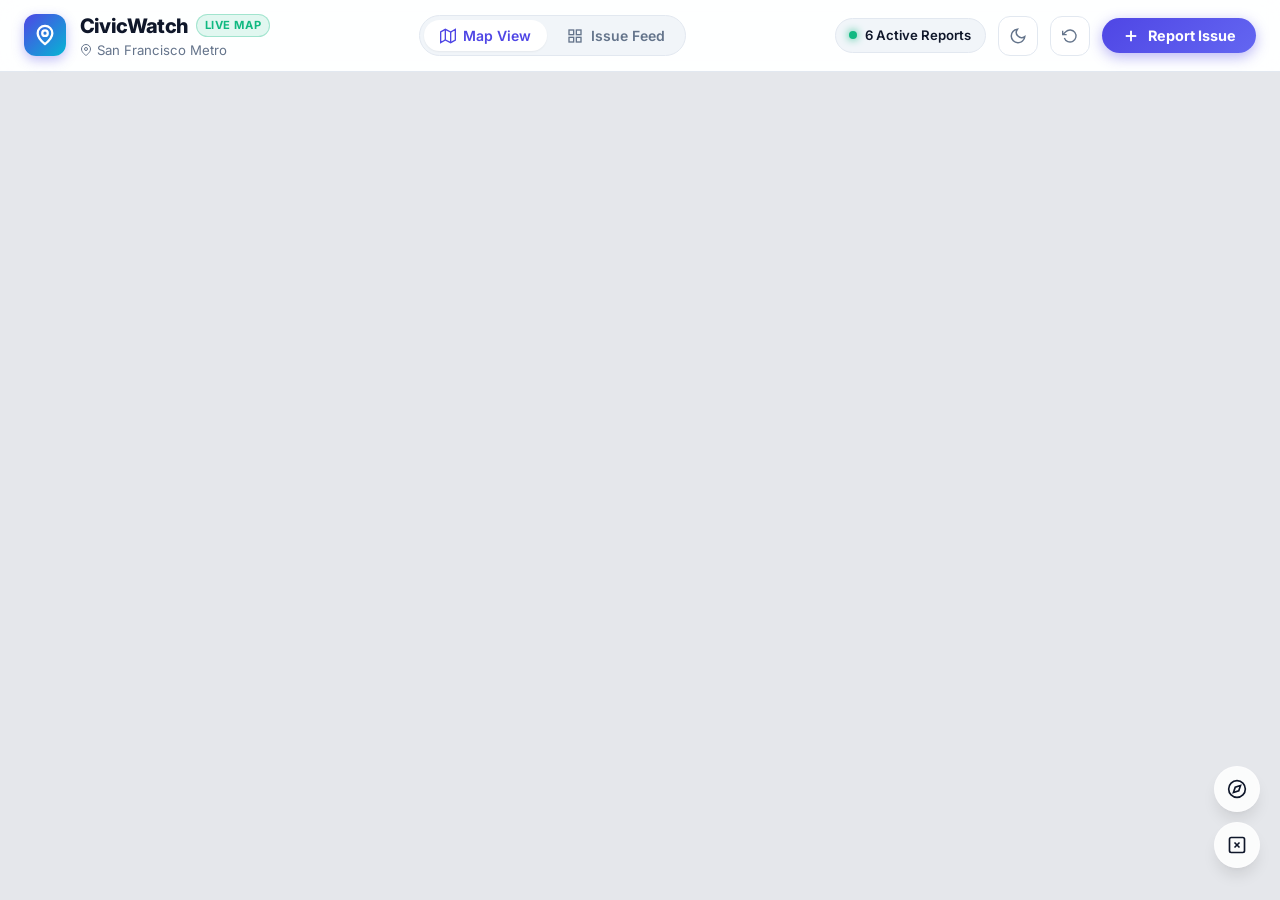
==== CivicWatch/index.html @ a87b09cf "Add files via upload" ====
<!DOCTYPE html>
<html lang="en" data-theme="light">
<head>
  <meta charset="UTF-8">
  <meta name="viewport" content="width=device-width, initial-scale=1.0">
  <title>CivicWatch - Pothole & Civic Issue Reporter with Map</title>
  <meta name="description" content="Community civic issue reporting platform with interactive shared map, GPS pinning, and photo verification.">
  
  <!-- Inter Font -->
  <link rel="preconnect" href="https://fonts.googleapis.com">
  <link rel="preconnect" href="https://fonts.gstatic.com" crossorigin>
  <link href="https://fonts.googleapis.com/css2?family=Inter:wght@400;500;600;700;800&display=swap" rel="stylesheet">

  <!-- Leaflet Map CSS -->
  <link rel="stylesheet" href="https://unpkg.com/leaflet@1.9.4/dist/leaflet.css" integrity="sha256-p4NxAoJBhIIN+hmNHrzRCf9tD/miZyoHS5obTRR9BMY=" crossorigin=""/>

  <!-- App Stylesheet -->
  <link rel="stylesheet" href="styles.css">
</head>
<body>

  <div class="app-container">
    <!-- ====================================================================
         1. TOP HEADER & NAVIGATION
         ==================================================================== -->
    <header class="app-header">
      <div class="brand-section">
        <div class="brand-logo-icon">
          <svg width="22" height="22" viewBox="0 0 24 24" fill="none" stroke="currentColor" stroke-width="2.5" stroke-linecap="round" stroke-linejoin="round">
            <path d="M12 2a8 8 0 0 0-8 8c0 5.25 8 12 8 12s8-6.75 8-12a8 8 0 0 0-8-8z"></path>
            <circle cx="12" cy="10" r="3"></circle>
          </svg>
        </div>
        <div>
          <div class="brand-title">
            CivicWatch
            <span class="pulse-badge">Live Map</span>
          </div>
          <div class="city-indicator">
            <svg width="12" height="12" viewBox="0 0 24 24" fill="none" stroke="currentColor" stroke-width="2"><path d="M21 10c0 7-9 13-9 13s-9-6-9-13a9 9 0 0 1 18 0z"></path><circle cx="12" cy="10" r="3"></circle></svg>
            <span id="header-city-name">San Francisco Metro</span>
          </div>
        </div>
      </div>

      <!-- Center View Switcher Navigation Tabs -->
      <nav class="view-tabs" role="tablist">
        <button class="tab-btn active" data-view="map" id="tab-nav-map" title="Interactive Map View">
          <svg width="16" height="16" viewBox="0 0 24 24" fill="none" stroke="currentColor" stroke-width="2"><polygon points="1 6 1 22 8 18 16 22 23 18 23 2 16 6 8 2 1 6"></polygon><line x1="8" y1="2" x2="8" y2="18"></line><line x1="16" y1="6" x2="16" y2="22"></line></svg>
          <span>Map View</span>
        </button>
        <button class="tab-btn" data-view="feed" id="tab-nav-feed" title="Citizen Feed">
          <svg width="16" height="16" viewBox="0 0 24 24" fill="none" stroke="currentColor" stroke-width="2"><rect x="3" y="3" width="7" height="7"></rect><rect x="14" y="3" width="7" height="7"></rect><rect x="14" y="14" width="7" height="7"></rect><rect x="3" y="14" width="7" height="7"></rect></svg>
          <span>Issue Feed</span>
        </button>
      </nav>

      <!-- Right Header Actions -->
      <div class="header-actions">
        <div class="stats-pill" title="Live active community reports">
          <span class="live-dot"></span>
          <span id="header-active-count">8 Active Reports</span>
        </div>

        <button class="btn-icon" id="btn-theme-toggle" title="Toggle Dark / Light mode">
          <svg id="theme-moon-icon" width="18" height="18" viewBox="0 0 24 24" fill="none" stroke="currentColor" stroke-width="2"><path d="M21 12.79A9 9 0 1 1 11.21 3 7 7 0 0 0 21 12.79z"></path></svg>
        </button>

        <button class="btn-icon" id="btn-reset-demo" title="Reset to Sample Demo Data">
          <svg width="16" height="16" viewBox="0 0 24 24" fill="none" stroke="currentColor" stroke-width="2"><polyline points="1 4 1 10 7 10"></polyline><path d="M3.51 15a9 9 0 1 0 2.13-9.36L1 10"></path></svg>
        </button>

        <!-- Primary CTA to Report an Issue -->
        <button class="btn-primary" id="btn-open-report-modal">
          <svg width="18" height="18" viewBox="0 0 24 24" fill="none" stroke="currentColor" stroke-width="2.5"><line x1="12" y1="5" x2="12" y2="19"></line><line x1="5" y1="12" x2="19" y2="12"></line></svg>
          <span>Report Issue</span>
        </button>
      </div>
    </header>

    <!-- ====================================================================
         2. MAIN VIEWPORT CONTAINER
         ==================================================================== -->
    <main class="main-viewport">
      
      <!-- ==================================================================
           VIEW A: INTERACTIVE MAP VIEW
           ================================================================== -->
      <section id="view-map" class="view-section active">
        <!-- Leaflet Map Canvas -->
        <div id="civic-map" class="map-container"></div>

        <!-- Floating Map Dock Actions (Locate Me & Recenter) -->
        <div class="map-actions-dock">
          <button class="btn-map-control" id="btn-map-locate-me" title="Locate My GPS Position">
            <svg width="20" height="20" viewBox="0 0 24 24" fill="none" stroke="currentColor" stroke-width="2"><circle cx="12" cy="12" r="10"></circle><polygon points="16.24 7.76 14.12 14.12 7.76 16.24 9.88 9.88 16.24 7.76"></polygon></svg>
          </button>
          <button class="btn-map-control" id="btn-map-recenter" title="Recenter to City Hub">
            <svg width="20" height="20" viewBox="0 0 24 24" fill="none" stroke="currentColor" stroke-width="2"><rect x="3" y="3" width="18" height="18" rx="2" ry="2"></rect><line x1="9" y1="9" x2="15" y2="15"></line><line x1="15" y1="9" x2="9" y2="15"></line></svg>
          </button>
        </div>

      </section>

      <!-- ==================================================================
           VIEW B: FEED & CARD STREAM VIEW
           ================================================================== -->
      <section id="view-feed" class="view-section">
        <div class="feed-header-bar">
          <div>
            <h2 style="font-size: 1.5rem; font-weight: 800;">Citizen Civic Feed</h2>
            <p style="color: var(--text-muted); font-size: 0.9rem;">Real-time reports, verified repairs, and community upvotes</p>
          </div>
          <div class="feed-controls-group">
            <label for="feed-sort-select" style="font-size: 0.85rem; font-weight: 600; color: var(--text-muted);">Sort By:</label>
            <select class="sort-select" id="feed-sort-select">
              <option value="newest">Most Recent</option>
              <option value="upvotes">Most Upvoted ("Me Too")</option>
              <option value="severity">Critical / High Severity</option>
            </select>
          </div>
        </div>

        <!-- Dynamic Card Grid -->
        <div class="issues-grid" id="feed-cards-grid">
          <!-- Cards populated via app.js -->
        </div>
      </section>

    </main>

    <!-- ====================================================================
         3. REPORT CIVIC ISSUE MODAL DIALOG
         ==================================================================== -->
    <div class="modal-overlay" id="modal-report-overlay">
      <div class="modal-container">
        <div class="modal-header">
          <div class="modal-title">
            <svg width="22" height="22" viewBox="0 0 24 24" fill="none" stroke="currentColor" stroke-width="2.5"><circle cx="12" cy="12" r="10"></circle><line x1="12" y1="8" x2="12" y2="12"></line><line x1="12" y1="16" x2="12.01" y2="16"></line></svg>
            Report a Civic Issue
          </div>
          <button class="btn-icon" id="btn-close-report-modal" style="border:none;">
            <svg width="20" height="20" viewBox="0 0 24 24" fill="none" stroke="currentColor" stroke-width="2"><line x1="18" y1="6" x2="6" y2="18"></line><line x1="6" y1="6" x2="18" y2="18"></line></svg>
          </button>
        </div>

        <form id="form-report-issue" class="modal-body">
          <!-- Step 1: Category Selection -->
          <div class="form-group">
            <label class="form-label">
              <span>1. Select Issue Category *</span>
              <span class="form-hint">Choose the best match</span>
            </label>
            <div class="category-picker-grid" id="modal-category-selector">
              <div class="category-radio-card selected" data-cat="pothole">
                <span class="category-radio-icon">🚧</span>
                <span class="category-radio-name">Pothole / Road</span>
              </div>
              <div class="category-radio-card" data-cat="garbage">
                <span class="category-radio-icon">🗑️</span>
                <span class="category-radio-name">Garbage / Waste</span>
              </div>
              <div class="category-radio-card" data-cat="streetlight">
                <span class="category-radio-icon">💡</span>
                <span class="category-radio-name">Streetlight</span>
              </div>
              <div class="category-radio-card" data-cat="water_leak">
                <span class="category-radio-icon">💧</span>
                <span class="category-radio-name">Water Leak</span>
              </div>
              <div class="category-radio-card" data-cat="traffic_signal">
                <span class="category-radio-icon">🚦</span>
                <span class="category-radio-name">Traffic Signal</span>
              </div>
              <div class="category-radio-card" data-cat="sidewalk">
                <span class="category-radio-icon">🚶</span>
                <span class="category-radio-name">Sidewalk</span>
              </div>
              <div class="category-radio-card" data-cat="tree_hazard">
                <span class="category-radio-icon">🌳</span>
                <span class="category-radio-name">Fallen Tree</span>
              </div>
              <div class="category-radio-card" data-cat="other">
                <span class="category-radio-icon">⚠️</span>
                <span class="category-radio-name">Other Hazard</span>
              </div>
            </div>
            <input type="hidden" id="report-input-category" value="pothole">
          </div>

          <!-- Step 2: Photo Upload & Preview -->
          <div class="form-group">
            <label class="form-label">
              <span>2. Take a Photo *</span>
              <span class="form-hint">Use your camera or pick an existing photo</span>
            </label>
            
            <div class="photo-dropzone" id="report-photo-dropzone">
              <input type="file" id="report-file-input" accept="image/*" capture="environment" style="display: none;">
              <svg width="32" height="32" viewBox="0 0 24 24" fill="none" stroke="currentColor" stroke-width="2" style="color: var(--primary);"><rect x="3" y="3" width="18" height="18" rx="2" ry="2"></rect><circle cx="8.5" cy="8.5" r="1.5"></circle><polyline points="21 15 16 10 5 21"></polyline></svg>
              <div style="font-weight: 600; font-size: 0.85rem;">Tap to take a photo or upload one</div>
              <div style="font-size: 0.75rem; color: var(--text-muted);">PNG, JPG, WebP up to 10MB</div>
            </div>

            <!-- Image Preview Box -->
            <div class="photo-preview-container" id="photo-preview-box">
              <img id="photo-preview-element" class="photo-preview-img" src="" alt="Issue Preview">
              <button type="button" class="btn-remove-photo" id="btn-remove-photo" title="Remove photo">✕</button>
            </div>

            <!-- Quick sample photo chips (Hackathon demo helper) -->
            <div style="margin-top: 0.35rem;">
              <span style="font-size: 0.75rem; color: var(--text-muted);">Quick Sample Photos (Demo helper):</span>
              <div class="sample-photos-row" id="sample-photos-container">
                <!-- Sample photo chips injected via JS -->
              </div>
            </div>
          </div>

          <!-- Step 3: Location & Coordinates -->
          <div class="form-group">
            <label class="form-label">
              <span>3. Location & GPS Coordinates *</span>
              <span class="form-hint">Click mini-map or auto-detect GPS</span>
            </label>
            
            <div class="location-input-row">
              <input type="text" id="report-input-address" class="form-input" placeholder="e.g. 742 Market St or Landmark..." required>
              <button type="button" class="btn-secondary" id="btn-report-detect-gps" title="Get current device GPS coordinates">
                <svg width="16" height="16" viewBox="0 0 24 24" fill="none" stroke="currentColor" stroke-width="2"><circle cx="12" cy="12" r="10"></circle><polygon points="16.24 7.76 14.12 14.12 7.76 16.24 9.88 9.88 16.24 7.76"></polygon></svg>
                <span>Detect GPS</span>
              </button>
            </div>

            <!-- Mini Leaflet Picker Map -->
            <div id="mini-picker-map" class="mini-map-picker"></div>
            <div style="display: flex; justify-content: space-between; font-size: 0.75rem; color: var(--text-muted); padding-top: 0.25rem;">
              <span>Selected Lat: <strong id="val-picker-lat">37.7749</strong></span>
              <span>Selected Lng: <strong id="val-picker-lng">-122.4194</strong></span>
            </div>
            <input type="hidden" id="report-input-lat" value="37.7749">
            <input type="hidden" id="report-input-lng" value="-122.4194">
          </div>

          <!-- Step 4: Urgency / Severity -->
          <div class="form-group">
            <label class="form-label">
              <span>4. Urgency Level *</span>
              <span class="form-hint">How dangerous is this hazard?</span>
            </label>
            <div class="severity-picker-group" id="severity-picker-group">
              <button type="button" class="severity-option-btn" data-severity="low">🟢 Low</button>
              <button type="button" class="severity-option-btn selected-medium" data-severity="medium">🟡 Medium</button>
              <button type="button" class="severity-option-btn" data-severity="high">🟠 High</button>
              <button type="button" class="severity-option-btn" data-severity="critical">🔴 Critical</button>
            </div>
            <input type="hidden" id="report-input-severity" value="medium">
          </div>

          <!-- Step 5: Title & Description -->
          <div class="form-group">
            <label class="form-label" for="report-input-title">5. Issue Title *</label>
            <input type="text" id="report-input-title" class="form-input" placeholder="e.g. Deep pothole causing car tire damage" required>
          </div>

          <div class="form-group">
            <label class="form-label" for="report-input-desc">6. Detailed Description *</label>
            <textarea id="report-input-desc" class="form-textarea" placeholder="Describe the size, exact hazard, how long it has been there, etc." required></textarea>
          </div>

          <!-- Step 6: Reporter Information -->
          <div class="form-group" style="border-top: 1px solid var(--border-color); padding-top: 0.75rem;">
            <div style="display: flex; align-items: center; justify-content: space-between; margin-bottom: 0.4rem;">
              <label class="form-label" style="margin: 0;">Reporter Details</label>
              <label style="font-size: 0.8rem; display: flex; align-items: center; gap: 0.35rem; cursor: pointer;">
                <input type="checkbox" id="report-checkbox-anon">
                <span>Report Anonymously</span>
              </label>
            </div>
            <input type="text" id="report-input-name" class="form-input" placeholder="Your Name (e.g. Alex Rivera)" value="Alex Rivera">
          </div>
        </form>

        <div class="modal-footer">
          <button type="button" class="btn-secondary" id="btn-cancel-report">Cancel</button>
          <button type="submit" form="form-report-issue" class="btn-primary" id="btn-submit-report">
            <svg width="18" height="18" viewBox="0 0 24 24" fill="none" stroke="currentColor" stroke-width="2"><polyline points="20 6 9 17 4 12"></polyline></svg>
            <span>Submit Civic Report</span>
          </button>
        </div>
      </div>
    </div>

    <!-- ====================================================================
         4. ISSUE DETAILS MODAL / DRAWER
         ==================================================================== -->
    <div class="modal-overlay" id="modal-detail-overlay">
      <div class="modal-container detail-modal-container">
        <div class="modal-header">
          <div class="modal-title" id="detail-modal-title">
            Civic Issue Details
          </div>
          <button class="btn-icon" id="btn-close-detail-modal" style="border:none;">
            <svg width="20" height="20" viewBox="0 0 24 24" fill="none" stroke="currentColor" stroke-width="2"><line x1="18" y1="6" x2="6" y2="18"></line><line x1="6" y1="6" x2="18" y2="18"></line></svg>
          </button>
        </div>

        <div class="modal-body" id="detail-modal-body">
          <!-- Dynamic Content rendered via app.js -->
        </div>

        <div class="modal-footer" style="justify-content: space-between;">
          <button class="btn-upvote" id="detail-btn-upvote" style="padding: 0.55rem 1.25rem; font-size: 0.9rem;">
            👍 <span id="detail-upvote-text">Upvote (+1 Me Too)</span> (<strong id="detail-upvote-count">0</strong>)
          </button>
          <button type="button" class="btn-secondary" id="btn-close-detail-footer">Close</button>
        </div>
      </div>
    </div>

    <!-- ====================================================================
         5. TOAST NOTIFICATION CONTAINER
         ==================================================================== -->
    <div class="toast-container" id="toast-container"></div>

  </div>

  <!-- Leaflet Map JS CDN -->
  <script src="https://unpkg.com/leaflet@1.9.4/dist/leaflet.js" integrity="sha256-20nQCchB9co0qIjJZRGuk2/Z9VM+kNiyxNV1lvTlZBo=" crossorigin=""></script>

  <!-- Application Modules -->
  <script src="config.js"></script>
  <script src="data.js"></script>
  <script src="api.js"></script>
  <script src="app.js"></script>

</body>
</html>
---- CivicWatch/styles.css ----
/* ==========================================================================
   CivicPulse - Modern Civic Issue Reporter & Map View Stylesheet
   ========================================================================== */

:root {
  /* Primary Theme Palette (Slate & Indigo & Emerald) */
  --primary: #4f46e5;
  --primary-hover: #4338ca;
  --primary-light: #eef2ff;
  --primary-rgb: 79, 70, 229;

  --accent-emerald: #10b981;
  --accent-amber: #f59e0b;
  --accent-rose: #ef4444;
  --accent-cyan: #06b6d4;
  --accent-purple: #8b5cf6;

  /* Neutral Surface Colors (Light Mode) */
  --bg-body: #f8fafc;
  --bg-surface: #ffffff;
  --bg-surface-elevated: #ffffff;
  --bg-muted: #f1f5f9;
  --border-color: #e2e8f0;
  --border-focus: #818cf8;

  /* Text Colors */
  --text-main: #0f172a;
  --text-muted: #64748b;
  --text-light: #94a3b8;
  --text-inverse: #ffffff;

  /* Glassmorphism & Shadows */
  --glass-bg: rgba(255, 255, 255, 0.85);
  --glass-border: rgba(255, 255, 255, 0.4);
  --glass-blur: blur(12px);
  --shadow-sm: 0 1px 2px 0 rgba(0, 0, 0, 0.05);
  --shadow-md: 0 4px 6px -1px rgba(0, 0, 0, 0.1), 0 2px 4px -2px rgba(0, 0, 0, 0.05);
  --shadow-lg: 0 10px 15px -3px rgba(0, 0, 0, 0.1), 0 4px 6px -4px rgba(0, 0, 0, 0.05);
  --shadow-xl: 0 20px 25px -5px rgba(0, 0, 0, 0.15), 0 8px 10px -6px rgba(0, 0, 0, 0.05);
  --shadow-glow: 0 0 20px rgba(79, 70, 229, 0.25);

  /* Dimensions & Transitions */
  --header-height: 72px;
  --sidebar-width: 440px;
  --radius-sm: 8px;
  --radius-md: 12px;
  --radius-lg: 18px;
  --radius-full: 9999px;
  --transition-fast: 0.18s cubic-bezier(0.4, 0, 0.2, 1);
  --transition-smooth: 0.3s cubic-bezier(0.4, 0, 0.2, 1);
}

/* Dark Mode Overrides */
[data-theme="dark"] {
  --bg-body: #090d16;
  --bg-surface: #111827;
  --bg-surface-elevated: #1e293b;
  --bg-muted: #1e293b;
  --border-color: #273549;
  --border-focus: #6366f1;

  --text-main: #f8fafc;
  --text-muted: #94a3b8;
  --text-light: #64748b;
  --text-inverse: #ffffff;

  --glass-bg: rgba(17, 24, 39, 0.85);
  --glass-border: rgba(255, 255, 255, 0.08);
  --shadow-md: 0 4px 6px -1px rgba(0, 0, 0, 0.4);
  --shadow-xl: 0 20px 25px -5px rgba(0, 0, 0, 0.5);
  --shadow-glow: 0 0 25px rgba(99, 102, 241, 0.35);
}

/* ==========================================================================
   Base & Reset
   ========================================================================== */
*, *::before, *::after {
  box-sizing: border-box;
  margin: 0;
  padding: 0;
}

html, body {
  height: 100%;
  width: 100%;
  font-family: 'Inter', -apple-system, BlinkMacSystemFont, "Segoe UI", Roboto, Oxygen, Ubuntu, Cantarell, sans-serif;
  background-color: var(--bg-body);
  color: var(--text-main);
  line-height: 1.5;
  -webkit-font-smoothing: antialiased;
  overflow: hidden;
}

button, input, select, textarea {
  font-family: inherit;
  font-size: inherit;
  color: inherit;
}

button {
  cursor: pointer;
  border: none;
  background: none;
  transition: all var(--transition-fast);
}

a {
  color: var(--primary);
  text-decoration: none;
}

img {
  max-width: 100%;
  height: auto;
  display: block;
}

/* Scrollbar Styling */
::-webkit-scrollbar {
  width: 6px;
  height: 6px;
}
::-webkit-scrollbar-track {
  background: transparent;
}
::-webkit-scrollbar-thumb {
  background: var(--border-color);
  border-radius: var(--radius-full);
}
::-webkit-scrollbar-thumb:hover {
  background: var(--text-light);
}

/* ==========================================================================
   App Layout
   ========================================================================== */
.app-container {
  display: flex;
  flex-direction: column;
  height: 100vh;
  width: 100vw;
  position: relative;
  overflow: hidden;
}

/* Header Navbar */
.app-header {
  height: var(--header-height);
  background: var(--glass-bg);
  backdrop-filter: var(--glass-blur);
  -webkit-backdrop-filter: var(--glass-blur);
  border-bottom: 1px solid var(--border-color);
  display: flex;
  align-items: center;
  justify-content: space-between;
  padding: 0 1.5rem;
  z-index: 1000;
  position: relative;
  gap: 1rem;
}

.brand-section {
  display: flex;
  align-items: center;
  gap: 0.85rem;
}

.brand-logo-icon {
  width: 42px;
  height: 42px;
  border-radius: var(--radius-md);
  background: linear-gradient(135deg, #4f46e5 0%, #06b6d4 100%);
  display: flex;
  align-items: center;
  justify-content: center;
  color: #ffffff;
  font-size: 1.35rem;
  box-shadow: 0 4px 12px rgba(79, 70, 229, 0.35);
  animation: logoPulse 4s ease-in-out infinite alternate;
}

@keyframes logoPulse {
  0% { transform: scale(1); }
  100% { transform: scale(1.05); }
}

.brand-title {
  font-size: 1.25rem;
  font-weight: 800;
  letter-spacing: -0.03em;
  display: flex;
  align-items: center;
  gap: 0.5rem;
}

.brand-title span.pulse-badge {
  font-size: 0.7rem;
  padding: 0.15rem 0.5rem;
  border-radius: var(--radius-full);
  background: rgba(16, 185, 129, 0.12);
  color: var(--accent-emerald);
  font-weight: 700;
  border: 1px solid rgba(16, 185, 129, 0.3);
  text-transform: uppercase;
  letter-spacing: 0.05em;
}

.city-indicator {
  font-size: 0.825rem;
  color: var(--text-muted);
  display: flex;
  align-items: center;
  gap: 0.35rem;
}

/* Nav View Switcher (Tabs) */
.view-tabs {
  display: flex;
  background: var(--bg-muted);
  border: 1px solid var(--border-color);
  padding: 0.25rem;
  border-radius: var(--radius-full);
  gap: 0.25rem;
}

.tab-btn {
  display: flex;
  align-items: center;
  gap: 0.45rem;
  padding: 0.45rem 1rem;
  border-radius: var(--radius-full);
  font-size: 0.875rem;
  font-weight: 600;
  color: var(--text-muted);
  transition: all var(--transition-fast);
}

.tab-btn:hover {
  color: var(--text-main);
}

.tab-btn.active {
  background: var(--bg-surface);
  color: var(--primary);
  box-shadow: var(--shadow-sm);
}

[data-theme="dark"] .tab-btn.active {
  background: var(--bg-surface-elevated);
  color: #818cf8;
}

/* Header Actions */
.header-actions {
  display: flex;
  align-items: center;
  gap: 0.75rem;
}

.stats-pill {
  display: flex;
  align-items: center;
  gap: 0.5rem;
  background: var(--bg-muted);
  border: 1px solid var(--border-color);
  padding: 0.4rem 0.85rem;
  border-radius: var(--radius-full);
  font-size: 0.825rem;
  font-weight: 600;
}

.live-dot {
  width: 8px;
  height: 8px;
  border-radius: 50%;
  background-color: var(--accent-emerald);
  box-shadow: 0 0 8px var(--accent-emerald);
  animation: liveBlink 1.8s infinite;
}

@keyframes liveBlink {
  0%, 100% { opacity: 1; transform: scale(1); }
  50% { opacity: 0.4; transform: scale(0.85); }
}

.btn-icon {
  width: 40px;
  height: 40px;
  border-radius: var(--radius-md);
  border: 1px solid var(--border-color);
  display: flex;
  align-items: center;
  justify-content: center;
  color: var(--text-muted);
  background: var(--bg-surface);
  transition: all var(--transition-fast);
}

.btn-icon:hover {
  background: var(--bg-muted);
  color: var(--text-main);
  border-color: var(--text-light);
}

/* Primary Report CTA */
.btn-primary {
  display: inline-flex;
  align-items: center;
  gap: 0.5rem;
  background: linear-gradient(135deg, #4f46e5 0%, #6366f1 100%);
  color: #ffffff;
  padding: 0.55rem 1.25rem;
  border-radius: var(--radius-full);
  font-size: 0.9rem;
  font-weight: 700;
  box-shadow: 0 4px 14px rgba(79, 70, 229, 0.4);
  transition: all var(--transition-fast);
}

.btn-primary:hover {
  transform: translateY(-1px);
  box-shadow: 0 6px 18px rgba(79, 70, 229, 0.5);
  background: linear-gradient(135deg, #4338ca 0%, #4f46e5 100%);
}

.btn-primary:active {
  transform: translateY(0);
}

/* ==========================================================================
   Main Content Area
   ========================================================================== */
.main-viewport {
  flex: 1;
  display: flex;
  position: relative;
  overflow: hidden;
  height: calc(100vh - var(--header-height));
}

/* View Sections */
.view-section {
  display: none;
  width: 100%;
  height: 100%;
  position: relative;
}

.view-section.active {
  display: flex;
  animation: viewReveal 0.35s ease-out both;
}

@keyframes viewReveal {
  from { opacity: 0; transform: translateY(6px); }
  to { opacity: 1; transform: translateY(0); }
}

/* ==========================================================================
   1. MAP VIEW & FLOATING OVERLAYS
   ========================================================================== */
#view-map {
  position: relative;
  width: 100%;
  height: 100%;
}

.map-container {
  width: 100%;
  height: 100%;
  background: #e5e7eb;
  z-index: 1;
}

/* Floating civic intelligence card */
.map-floating-panel {
  position: absolute;
  top: 1.5rem;
  left: 1.5rem;
  z-index: 400;
  max-width: min(390px, calc(100vw - 3rem));
  pointer-events: none;
}

.map-floating-panel > * {
  pointer-events: auto;
}

.city-pulse-card {
  position: relative;
  overflow: hidden;
  padding: 1.35rem;
  border-radius: var(--radius-lg);
  color: #fff;
  background:
    radial-gradient(circle at 95% 4%, rgba(103, 232, 249, 0.38), transparent 31%),
    radial-gradient(circle at 5% 100%, rgba(167, 139, 250, 0.38), transparent 42%),
    linear-gradient(135deg, #182a67 0%, #3730a3 52%, #0891b2 130%);
  box-shadow: 0 18px 45px rgba(30, 41, 99, 0.35);
  display: flex;
  flex-direction: column;
  gap: 0.75rem;
  animation: cardEntrance 700ms cubic-bezier(.16, 1, .3, 1) both;
}

.city-pulse-card::after {
  content: "";
  position: absolute;
  width: 180px;
  height: 180px;
  border: 1px solid rgba(255, 255, 255, 0.16);
  border-radius: 50%;
  right: -72px;
  bottom: -105px;
  box-shadow: 0 0 0 24px rgba(255, 255, 255, 0.04), 0 0 0 48px rgba(255, 255, 255, 0.025);
  pointer-events: none;
}

.pulse-card-topline {
  display: flex;
  align-items: center;
  gap: 0.5rem;
  font-size: 0.65rem;
  letter-spacing: 0.12em;
  font-weight: 800;
  color: rgba(255, 255, 255, 0.75);
}

.pulse-orbit {
  width: 9px;
  height: 9px;
  border: 2px solid rgba(255,255,255,.35);
  border-radius: 50%;
  display: grid;
  place-items: center;
}

.pulse-orbit span {
  width: 4px;
  height: 4px;
  border-radius: 50%;
  background: #67e8f9;
  box-shadow: 0 0 14px #67e8f9;
  animation: liveBlink 1.5s infinite;
}

.city-pulse-card h1 {
  position: relative;
  z-index: 1;
  font-size: clamp(1.5rem, 2.4vw, 2rem);
  letter-spacing: -0.055em;
  line-height: 1.04;
}

.city-pulse-card p {
  position: relative;
  z-index: 1;
  max-width: 300px;
  font-size: 0.8rem;
  line-height: 1.55;
  color: rgba(255, 255, 255, 0.78);
}

.pulse-metrics {
  display: flex;
  gap: 0.55rem;
  padding: 0.7rem 0;
  border-block: 1px solid rgba(255,255,255,.18);
}

.pulse-metrics div {
  flex: 1;
  display: flex;
  flex-direction: column;
  gap: 0.05rem;
}

.pulse-metrics strong {
  font-size: 1.08rem;
  letter-spacing: -0.03em;
}

.pulse-metrics span {
  font-size: 0.64rem;
  color: rgba(255,255,255,.68);
}

.pulse-report-btn {
  position: relative;
  z-index: 1;
  width: 100%;
  display: flex;
  align-items: center;
  justify-content: space-between;
  padding: 0.68rem 0.85rem 0.68rem 1rem;
  border-radius: var(--radius-full);
  color: #172554;
  background: #fff;
  font-weight: 800;
  font-size: 0.8rem;
  box-shadow: 0 5px 18px rgba(15, 23, 42, .15);
}

.pulse-report-btn span {
  width: 25px;
  height: 25px;
  display: grid;
  place-items: center;
  border-radius: 50%;
  color: #fff;
  background: var(--primary);
  transition: transform var(--transition-fast);
}

.pulse-report-btn:hover span {
  transform: translateX(3px);
}

@keyframes cardEntrance {
  from { opacity: 0; transform: translateY(-12px) scale(.97); }
  to { opacity: 1; transform: translateY(0) scale(1); }
}

/* Floating Map Action Buttons */
.map-actions-dock {
  position: absolute;
  right: 1.25rem;
  bottom: 2rem;
  z-index: 400;
  display: flex;
  flex-direction: column;
  gap: 0.65rem;
}

.btn-map-control {
  width: 46px;
  height: 46px;
  border-radius: var(--radius-full);
  background: var(--glass-bg);
  backdrop-filter: var(--glass-blur);
  border: 1px solid var(--glass-border);
  box-shadow: var(--shadow-lg);
  display: flex;
  align-items: center;
  justify-content: center;
  color: var(--text-main);
  font-size: 1.1rem;
  transition: all var(--transition-fast);
}

.btn-map-control:hover {
  transform: translateY(-2px);
  background: var(--bg-surface);
  color: var(--primary);
  box-shadow: var(--shadow-xl);
}

/* Floating Feed Drawer in Map View (Split screen toggle) */
.map-side-drawer {
  position: absolute;
  top: 0;
  right: 0;
  width: var(--sidebar-width);
  height: 100%;
  background: var(--glass-bg);
  backdrop-filter: var(--glass-blur);
  -webkit-backdrop-filter: var(--glass-blur);
  border-left: 1px solid var(--border-color);
  box-shadow: var(--shadow-xl);
  z-index: 450;
  display: flex;
  flex-direction: column;
  transition: transform var(--transition-smooth);
}

.map-side-drawer.collapsed {
  transform: translateX(100%);
}

.drawer-header {
  padding: 1rem 1.25rem;
  border-bottom: 1px solid var(--border-color);
  display: flex;
  align-items: center;
  justify-content: space-between;
}

.drawer-title-box {
  display: flex;
  align-items: center;
  gap: 0.5rem;
}

.drawer-title {
  font-size: 1.05rem;
  font-weight: 700;
}

.drawer-count-badge {
  background: var(--primary-light);
  color: var(--primary);
  font-size: 0.75rem;
  font-weight: 700;
  padding: 0.15rem 0.5rem;
  border-radius: var(--radius-full);
}

[data-theme="dark"] .drawer-count-badge {
  background: rgba(99, 102, 241, 0.2);
  color: #818cf8;
}

.drawer-toggle-tab {
  position: absolute;
  left: -40px;
  top: 50%;
  transform: translateY(-50%);
  width: 40px;
  height: 60px;
  background: var(--glass-bg);
  backdrop-filter: var(--glass-blur);
  border: 1px solid var(--border-color);
  border-right: none;
  border-radius: var(--radius-md) 0 0 var(--radius-md);
  box-shadow: -4px 0 10px rgba(0, 0, 0, 0.08);
  display: flex;
  align-items: center;
  justify-content: center;
  color: var(--text-main);
  z-index: 460;
}

.drawer-scroll-body {
  flex: 1;
  overflow-y: auto;
  padding: 1rem;
  display: flex;
  flex-direction: column;
  gap: 0.85rem;
}

/* ==========================================================================
   2. FEED / LIST VIEW
   ========================================================================== */
#view-feed {
  flex-direction: column;
  overflow-y: auto;
  padding: 1.5rem 2rem;
  max-width: 1200px;
  margin: 0 auto;
}

.feed-header-bar {
  display: flex;
  align-items: center;
  justify-content: space-between;
  margin-bottom: 1.5rem;
  flex-wrap: wrap;
  gap: 1rem;
}

.feed-controls-group {
  display: flex;
  align-items: center;
  gap: 0.75rem;
}

.sort-select {
  padding: 0.5rem 0.85rem;
  border-radius: var(--radius-md);
  border: 1px solid var(--border-color);
  background: var(--bg-surface);
  font-size: 0.85rem;
  font-weight: 500;
  outline: none;
}

.issues-grid {
  display: grid;
  grid-template-columns: repeat(auto-fill, minmax(340px, 1fr));
  gap: 1.25rem;
  width: 100%;
}

/* ==========================================================================
   3. ISSUE CARDS (Reusable in Feed & Drawer)
   ========================================================================== */
.issue-card {
  background: var(--bg-surface);
  border: 1px solid var(--border-color);
  border-radius: var(--radius-lg);
  overflow: hidden;
  box-shadow: var(--shadow-sm);
  display: flex;
  flex-direction: column;
  transition: all var(--transition-fast);
  position: relative;
  animation: cardReveal 0.42s ease-out both;
}

.issue-card:nth-child(2) { animation-delay: 0.04s; }
.issue-card:nth-child(3) { animation-delay: 0.08s; }
.issue-card:nth-child(4) { animation-delay: 0.12s; }
.issue-card:nth-child(n + 5) { animation-delay: 0.16s; }

@keyframes cardReveal {
  from { opacity: 0; transform: translateY(10px); }
  to { opacity: 1; transform: translateY(0); }
}

.issue-card:hover {
  transform: translateY(-3px);
  box-shadow: var(--shadow-lg);
  border-color: var(--border-focus);
}

.card-media-wrapper {
  position: relative;
  width: 100%;
  height: 180px;
  overflow: hidden;
  background: var(--bg-muted);
}

.card-img {
  width: 100%;
  height: 100%;
  object-fit: cover;
  transition: transform 0.4s ease;
}

.issue-card:hover .card-img {
  transform: scale(1.04);
}

/* Overlay Badges on Image */
.card-badges-top {
  position: absolute;
  top: 0.65rem;
  left: 0.65rem;
  right: 0.65rem;
  display: flex;
  align-items: center;
  justify-content: space-between;
  pointer-events: none;
}

.badge {
  display: inline-flex;
  align-items: center;
  gap: 0.3rem;
  padding: 0.25rem 0.6rem;
  border-radius: var(--radius-full);
  font-size: 0.725rem;
  font-weight: 700;
  letter-spacing: 0.02em;
  backdrop-filter: blur(8px);
  box-shadow: var(--shadow-sm);
}

/* Category Badge Colors */
.badge-amber { background: rgba(245, 158, 11, 0.9); color: #ffffff; }
.badge-emerald { background: rgba(16, 185, 129, 0.9); color: #ffffff; }
.badge-indigo { background: rgba(99, 102, 241, 0.9); color: #ffffff; }
.badge-cyan { background: rgba(6, 182, 212, 0.9); color: #ffffff; }
.badge-rose { background: rgba(239, 68, 68, 0.9); color: #ffffff; }
.badge-purple { background: rgba(139, 92, 246, 0.9); color: #ffffff; }
.badge-lime { background: rgba(132, 204, 22, 0.9); color: #ffffff; }
.badge-slate { background: rgba(100, 116, 139, 0.9); color: #ffffff; }

/* Status Badges */
.status-badge {
  display: inline-flex;
  align-items: center;
  gap: 0.35rem;
  padding: 0.2rem 0.55rem;
  border-radius: var(--radius-full);
  font-size: 0.7rem;
  font-weight: 700;
  text-transform: uppercase;
}

.status-reported { background: rgba(245, 158, 11, 0.15); color: #d97706; border: 1px solid rgba(245, 158, 11, 0.3); }
.status-verified { background: rgba(59, 130, 246, 0.15); color: #2563eb; border: 1px solid rgba(59, 130, 246, 0.3); }
.status-in_progress { background: rgba(139, 92, 246, 0.15); color: #7c3aed; border: 1px solid rgba(139, 92, 246, 0.3); }
.status-resolved { background: rgba(16, 185, 129, 0.15); color: #059669; border: 1px solid rgba(16, 185, 129, 0.3); }

[data-theme="dark"] .status-reported { color: #fbbf24; }
[data-theme="dark"] .status-verified { color: #60a5fa; }
[data-theme="dark"] .status-in_progress { color: #c084fc; }
[data-theme="dark"] .status-resolved { color: #34d399; }

/* Severity Dot Marker */
.severity-pill {
  padding: 0.15rem 0.45rem;
  border-radius: var(--radius-full);
  font-size: 0.7rem;
  font-weight: 700;
  background: rgba(0, 0, 0, 0.65);
  color: #fff;
}

.severity-critical { border-left: 3px solid var(--accent-rose); }
.severity-high { border-left: 3px solid #f97316; }
.severity-medium { border-left: 3px solid var(--accent-amber); }
.severity-low { border-left: 3px solid var(--accent-emerald); }

.card-body {
  padding: 1rem;
  display: flex;
  flex-direction: column;
  gap: 0.5rem;
  flex: 1;
}

.card-title {
  font-size: 0.975rem;
  font-weight: 700;
  line-height: 1.35;
  color: var(--text-main);
  display: -webkit-box;
  -webkit-line-clamp: 2;
  -webkit-box-orient: vertical;
  overflow: hidden;
}

.card-address {
  font-size: 0.8rem;
  color: var(--text-muted);
  display: flex;
  align-items: center;
  gap: 0.35rem;
}

.card-desc {
  font-size: 0.825rem;
  color: var(--text-muted);
  line-height: 1.45;
  display: -webkit-box;
  -webkit-line-clamp: 2;
  -webkit-box-orient: vertical;
  overflow: hidden;
  margin-top: 0.25rem;
}

.card-footer {
  padding: 0.75rem 1rem;
  background: var(--bg-muted);
  border-top: 1px solid var(--border-color);
  display: flex;
  align-items: center;
  justify-content: space-between;
  font-size: 0.8rem;
}

.reporter-mini {
  display: flex;
  align-items: center;
  gap: 0.45rem;
}

.reporter-avatar {
  width: 24px;
  height: 24px;
  border-radius: 50%;
  object-fit: cover;
}

.reporter-name {
  font-weight: 600;
  font-size: 0.75rem;
  color: var(--text-main);
}

.card-actions {
  display: flex;
  align-items: center;
  gap: 0.5rem;
}

.btn-upvote {
  display: inline-flex;
  align-items: center;
  gap: 0.35rem;
  padding: 0.35rem 0.75rem;
  border-radius: var(--radius-full);
  background: var(--bg-surface);
  border: 1px solid var(--border-color);
  font-size: 0.785rem;
  font-weight: 700;
  color: var(--text-muted);
  transition: all var(--transition-fast);
}

.btn-upvote:hover {
  background: rgba(79, 70, 229, 0.08);
  color: var(--primary);
  border-color: var(--primary);
}

.btn-upvote.active {
  background: var(--primary);
  color: #ffffff;
  border-color: var(--primary);
  box-shadow: 0 2px 8px rgba(79, 70, 229, 0.3);
}

.btn-view-details {
  padding: 0.35rem 0.65rem;
  border-radius: var(--radius-sm);
  background: transparent;
  color: var(--primary);
  font-weight: 600;
  font-size: 0.8rem;
}
.btn-view-details:hover {
  text-decoration: underline;
}

.user-location-icon {
  background: none;
  border: none;
}

.user-location-dot {
  width: 18px;
  height: 18px;
  border-radius: 50%;
  background: #2563eb;
  border: 3px solid #fff;
  box-shadow: 0 0 0 6px rgba(37, 99, 235, 0.25);
}

/* ==========================================================================
   4. MODAL & SLIDE-OVER DIALOGS
   ========================================================================== */
.modal-overlay {
  position: fixed;
  top: 0;
  left: 0;
  width: 100vw;
  height: 100vh;
  background: rgba(0, 0, 0, 0.6);
  backdrop-filter: blur(6px);
  -webkit-backdrop-filter: blur(6px);
  display: flex;
  align-items: center;
  justify-content: center;
  z-index: 2000;
  opacity: 0;
  pointer-events: none;
  transition: opacity var(--transition-smooth);
  padding: 1rem;
}

.modal-overlay.open {
  opacity: 1;
  pointer-events: auto;
}

.modal-container {
  background: var(--bg-surface);
  border: 1px solid var(--border-color);
  border-radius: var(--radius-lg);
  box-shadow: var(--shadow-xl);
  max-width: 680px;
  width: 100%;
  max-height: 90vh;
  display: flex;
  flex-direction: column;
  overflow: hidden;
  transform: translateY(20px) scale(0.98);
  transition: transform var(--transition-smooth);
}

.modal-overlay.open .modal-container {
  transform: translateY(0) scale(1);
}

.modal-header {
  padding: 1.25rem 1.5rem;
  border-bottom: 1px solid var(--border-color);
  display: flex;
  align-items: center;
  justify-content: space-between;
}

.modal-title {
  font-size: 1.25rem;
  font-weight: 800;
  display: flex;
  align-items: center;
  gap: 0.5rem;
}

.modal-body {
  padding: 1.5rem;
  overflow-y: auto;
  display: flex;
  flex-direction: column;
  gap: 1.25rem;
}

.modal-footer {
  padding: 1rem 1.5rem;
  background: var(--bg-muted);
  border-top: 1px solid var(--border-color);
  display: flex;
  align-items: center;
  justify-content: flex-end;
  gap: 0.75rem;
}

/* Form Controls */
.form-group {
  display: flex;
  flex-direction: column;
  gap: 0.45rem;
}

.form-label {
  font-size: 0.85rem;
  font-weight: 700;
  color: var(--text-main);
  display: flex;
  align-items: center;
  justify-content: space-between;
}

.form-hint {
  font-size: 0.75rem;
  font-weight: 400;
  color: var(--text-muted);
}

.form-input, .form-textarea, .form-select {
  width: 100%;
  padding: 0.65rem 0.85rem;
  background: var(--bg-body);
  border: 1px solid var(--border-color);
  border-radius: var(--radius-md);
  font-size: 0.875rem;
  outline: none;
  transition: border-color var(--transition-fast);
}

.form-input:focus, .form-textarea:focus, .form-select:focus {
  border-color: var(--primary);
  box-shadow: 0 0 0 3px rgba(79, 70, 229, 0.15);
  background: var(--bg-surface);
}

.form-textarea {
  min-height: 80px;
  resize: vertical;
}

/* Category Grid Selector in Form */
.category-picker-grid {
  display: grid;
  grid-template-columns: repeat(4, 1fr);
  gap: 0.65rem;
}

.category-radio-card {
  display: flex;
  flex-direction: column;
  align-items: center;
  text-align: center;
  padding: 0.75rem 0.5rem;
  border: 1px solid var(--border-color);
  border-radius: var(--radius-md);
  background: var(--bg-body);
  cursor: pointer;
  transition: all var(--transition-fast);
  gap: 0.25rem;
}

.category-radio-card:hover {
  background: var(--bg-muted);
  border-color: var(--text-light);
}

.category-radio-card.selected {
  border-color: var(--primary);
  background: var(--primary-light);
  box-shadow: 0 0 0 2px var(--primary);
}

[data-theme="dark"] .category-radio-card.selected {
  background: rgba(99, 102, 241, 0.2);
}

.category-radio-icon {
  font-size: 1.5rem;
}

.category-radio-name {
  font-size: 0.75rem;
  font-weight: 600;
  line-height: 1.2;
}

/* Photo Dropzone & Preview */
.photo-dropzone {
  border: 2px dashed var(--border-color);
  border-radius: var(--radius-lg);
  padding: 1.25rem;
  text-align: center;
  background: var(--bg-body);
  transition: all var(--transition-fast);
  position: relative;
  display: flex;
  flex-direction: column;
  align-items: center;
  justify-content: center;
  gap: 0.5rem;
  cursor: pointer;
}

.photo-dropzone:hover, .photo-dropzone.dragover {
  border-color: var(--primary);
  background: rgba(79, 70, 229, 0.04);
}

.photo-preview-container {
  position: relative;
  width: 100%;
  max-height: 220px;
  border-radius: var(--radius-md);
  overflow: hidden;
  display: none;
}

.photo-preview-img {
  width: 100%;
  height: 100%;
  object-fit: cover;
  max-height: 220px;
}

.btn-remove-photo {
  position: absolute;
  top: 0.5rem;
  right: 0.5rem;
  background: rgba(0, 0, 0, 0.75);
  color: #ffffff;
  width: 32px;
  height: 32px;
  border-radius: 50%;
  display: flex;
  align-items: center;
  justify-content: center;
}

/* Quick sample photo selector (Hackathon perk) */
.sample-photos-row {
  display: flex;
  align-items: center;
  gap: 0.45rem;
  overflow-x: auto;
  padding: 0.35rem 0;
}

.sample-photo-chip {
  padding: 0.25rem 0.6rem;
  border-radius: var(--radius-full);
  background: var(--bg-muted);
  border: 1px solid var(--border-color);
  font-size: 0.75rem;
  font-weight: 600;
  white-space: nowrap;
}
.sample-photo-chip:hover {
  border-color: var(--primary);
  color: var(--primary);
}

/* GPS Coordinates Input Row */
.location-input-row {
  display: grid;
  grid-template-columns: 1fr auto;
  gap: 0.5rem;
}

.btn-secondary {
  display: inline-flex;
  align-items: center;
  gap: 0.4rem;
  padding: 0.65rem 1rem;
  border-radius: var(--radius-md);
  background: var(--bg-surface);
  border: 1px solid var(--border-color);
  font-size: 0.85rem;
  font-weight: 600;
  color: var(--text-main);
}
.btn-secondary:hover {
  background: var(--bg-muted);
}

/* Mini Picker Map */
.mini-map-picker {
  height: 140px;
  width: 100%;
  border-radius: var(--radius-md);
  border: 1px solid var(--border-color);
  overflow: hidden;
  margin-top: 0.35rem;
}

/* Urgency Segmented Control */
.severity-picker-group {
  display: grid;
  grid-template-columns: repeat(4, 1fr);
  gap: 0.5rem;
}

.severity-option-btn {
  padding: 0.5rem;
  border-radius: var(--radius-md);
  border: 1px solid var(--border-color);
  text-align: center;
  font-size: 0.8rem;
  font-weight: 700;
  background: var(--bg-body);
}

.severity-option-btn.selected-low { background: rgba(16, 185, 129, 0.15); color: #059669; border-color: #10b981; }
.severity-option-btn.selected-medium { background: rgba(245, 158, 11, 0.15); color: #d97706; border-color: #f59e0b; }
.severity-option-btn.selected-high { background: rgba(249, 115, 22, 0.15); color: #ea580c; border-color: #f97316; }
.severity-option-btn.selected-critical { background: rgba(239, 68, 68, 0.15); color: #dc2626; border-color: #ef4444; }

/* ==========================================================================
   7. ISSUE DETAIL MODAL / DRAWER
   ========================================================================== */
.detail-modal-container {
  max-width: 800px;
}

.detail-layout-grid {
  display: grid;
  grid-template-columns: 1fr 1fr;
  gap: 1.5rem;
}

.detail-image-box {
  border-radius: var(--radius-md);
  overflow: hidden;
  height: 280px;
  background: var(--bg-muted);
}

.detail-image-box img {
  width: 100%;
  height: 100%;
  object-fit: cover;
}

/* Timeline component */
.timeline-list {
  display: flex;
  flex-direction: column;
  position: relative;
  padding-left: 1.5rem;
  gap: 1.25rem;
}

.timeline-list::before {
  content: "";
  position: absolute;
  top: 6px;
  left: 6px;
  bottom: 6px;
  width: 2px;
  background: var(--border-color);
}

.timeline-item {
  position: relative;
  display: flex;
  flex-direction: column;
  gap: 0.2rem;
}

.timeline-dot {
  position: absolute;
  left: -1.5rem;
  top: 4px;
  width: 14px;
  height: 14px;
  border-radius: 50%;
  background: var(--bg-surface);
  border: 3px solid var(--primary);
}

.timeline-item.active .timeline-dot {
  background: var(--primary);
  box-shadow: 0 0 0 3px rgba(79, 70, 229, 0.25);
}

.timeline-title {
  font-size: 0.85rem;
  font-weight: 700;
  color: var(--text-main);
}

.timeline-time {
  font-size: 0.75rem;
  color: var(--text-muted);
}

.timeline-note {
  font-size: 0.8rem;
  color: var(--text-muted);
  background: var(--bg-muted);
  padding: 0.4rem 0.65rem;
  border-radius: var(--radius-sm);
}

/* Comments Section */
.comments-container {
  display: flex;
  flex-direction: column;
  gap: 0.75rem;
  margin-top: 1rem;
}

.comment-item {
  display: flex;
  gap: 0.65rem;
  background: var(--bg-muted);
  padding: 0.75rem;
  border-radius: var(--radius-md);
}

.comment-author {
  font-weight: 700;
  font-size: 0.8rem;
}

.comment-text {
  font-size: 0.825rem;
  color: var(--text-main);
}

/* Municipal Actions Control Box (Demo mode toggle) */
.admin-actions-box {
  background: rgba(79, 70, 229, 0.05);
  border: 1px dashed var(--primary);
  border-radius: var(--radius-md);
  padding: 0.85rem;
  display: flex;
  flex-direction: column;
  gap: 0.5rem;
}

/* ==========================================================================
   8. LEAFLET MAP CUSTOM PIN & POPUP STYLES
   ========================================================================== */
.custom-map-marker {
  display: flex;
  align-items: center;
  justify-content: center;
  position: relative;
  cursor: pointer;
}

.marker-pin {
  width: 38px;
  height: 38px;
  border-radius: 50% 50% 50% 0;
  transform: rotate(-45deg);
  display: flex;
  align-items: center;
  justify-content: center;
  box-shadow: 0 4px 12px rgba(0, 0, 0, 0.35);
  border: 2px solid #ffffff;
  transition: transform 0.2s ease;
}

.marker-pin:hover {
  transform: rotate(-45deg) scale(1.15);
}

.marker-icon-inner {
  transform: rotate(45deg);
  font-size: 1.1rem;
}

.marker-pulse-ring {
  position: absolute;
  width: 44px;
  height: 44px;
  border-radius: 50%;
  background: rgba(239, 68, 68, 0.4);
  animation: pulseRing 1.8s infinite;
  z-index: -1;
}

@keyframes pulseRing {
  0% { transform: scale(0.6); opacity: 1; }
  100% { transform: scale(1.6); opacity: 0; }
}

/* Leaflet Popup customization */
.leaflet-popup-content-wrapper {
  background: var(--bg-surface) !important;
  color: var(--text-main) !important;
  border-radius: var(--radius-lg) !important;
  box-shadow: var(--shadow-xl) !important;
  padding: 0 !important;
  overflow: hidden;
  border: 1px solid var(--border-color);
}

.leaflet-popup-content {
  margin: 0 !important;
  line-height: 1.4 !important;
}

.popup-card {
  width: 260px;
  display: flex;
  flex-direction: column;
}

.popup-img {
  width: 100%;
  height: 120px;
  object-fit: cover;
}

.popup-body {
  padding: 0.85rem;
  display: flex;
  flex-direction: column;
  gap: 0.35rem;
}

.popup-title {
  font-size: 0.9rem;
  font-weight: 700;
}

.popup-address {
  font-size: 0.75rem;
  color: var(--text-muted);
}

.popup-btn-full {
  margin-top: 0.35rem;
  width: 100%;
  background: var(--primary);
  color: #fff;
  padding: 0.45rem;
  border-radius: var(--radius-sm);
  font-size: 0.785rem;
  font-weight: 700;
  text-align: center;
}

/* ==========================================================================
   9. TOAST NOTIFICATIONS
   ========================================================================== */
.toast-container {
  position: fixed;
  bottom: 1.5rem;
  right: 1.5rem;
  z-index: 3000;
  display: flex;
  flex-direction: column;
  gap: 0.65rem;
  pointer-events: none;
}

.toast {
  background: var(--bg-surface-elevated);
  color: var(--text-main);
  border: 1px solid var(--border-color);
  padding: 0.85rem 1.25rem;
  border-radius: var(--radius-md);
  box-shadow: var(--shadow-xl);
  display: flex;
  align-items: center;
  gap: 0.65rem;
  font-size: 0.875rem;
  font-weight: 600;
  pointer-events: auto;
  animation: toastIn 0.3s cubic-bezier(0.4, 0, 0.2, 1);
  max-width: 380px;
}

.toast-success { border-left: 4px solid var(--accent-emerald); }
.toast-error { border-left: 4px solid var(--accent-rose); }
.toast-info { border-left: 4px solid var(--primary); }

@keyframes toastIn {
  from { transform: translateY(20px); opacity: 0; }
  to { transform: translateY(0); opacity: 1; }
}

/* ==========================================================================
   10. RESPONSIVE DESIGN (Mobile, Tablet, Desktop)
   ========================================================================== */
@media (max-width: 900px) {
  .app-header {
    padding: 0 1rem;
  }
  
  .brand-title span.pulse-badge, .stats-pill {
    display: none;
  }

  .map-side-drawer {
    width: 100vw;
  }

  .detail-layout-grid {
    grid-template-columns: 1fr;
  }

  .category-picker-grid {
    grid-template-columns: repeat(2, 1fr);
  }
}

@media (max-width: 600px) {
  :root {
    --header-height: 64px;
  }

  .app-container {
    height: 100dvh;
  }

  .app-header {
    gap: 0.45rem;
    padding: 0 0.75rem;
  }

  .brand-section {
    gap: 0.45rem;
    min-width: 0;
  }

  .brand-logo-icon {
    width: 34px;
    height: 34px;
  }

  .brand-title {
    font-size: 1rem;
  }

  .city-indicator,
  .header-actions .btn-icon,
  .btn-primary span {
    display: none;
  }

  .header-actions {
    gap: 0.4rem;
  }

  .btn-primary {
    width: 40px;
    height: 40px;
    padding: 0;
    justify-content: center;
  }

  .tab-btn span {
    display: none;
  }
  
  .tab-btn {
    padding: 0.45rem 0.65rem;
  }

  .map-floating-panel {
    top: 0.75rem;
    left: 0.75rem;
    width: calc(100vw - 1.5rem);
  }

  .issues-grid {
    grid-template-columns: 1fr;
  }

  #view-feed {
    padding: 1rem;
  }

  .feed-header-bar,
  .feed-controls-group,
  .location-input-row,
  .modal-footer {
    align-items: stretch;
  }

  .feed-controls-group,
  .location-input-row {
    width: 100%;
  }

  .location-input-row {
    grid-template-columns: 1fr;
  }

  .sort-select {
    flex: 1;
  }

  .modal-overlay {
    padding: 0.5rem;
  }

  .modal-container {
    max-height: calc(100dvh - 1rem);
    border-radius: var(--radius-md);
  }

  .modal-header,
  .modal-body,
  .modal-footer {
    padding-inline: 1rem;
  }

  .modal-footer {
    flex-direction: column-reverse;
  }

  .modal-footer > button {
    width: 100%;
    justify-content: center;
  }

  .severity-picker-group {
    grid-template-columns: repeat(2, 1fr);
  }

  .map-actions-dock {
    right: 0.75rem;
    bottom: 1rem;
  }

  .toast-container {
    right: 0.75rem;
    bottom: 0.75rem;
    left: 0.75rem;
  }

  .toast {
    max-width: none;
  }
}

@media (prefers-reduced-motion: reduce) {
  *, *::before, *::after {
    animation-duration: 0.01ms !important;
    animation-iteration-count: 1 !important;
    scroll-behavior: auto !important;
    transition-duration: 0.01ms !important;
  }
}
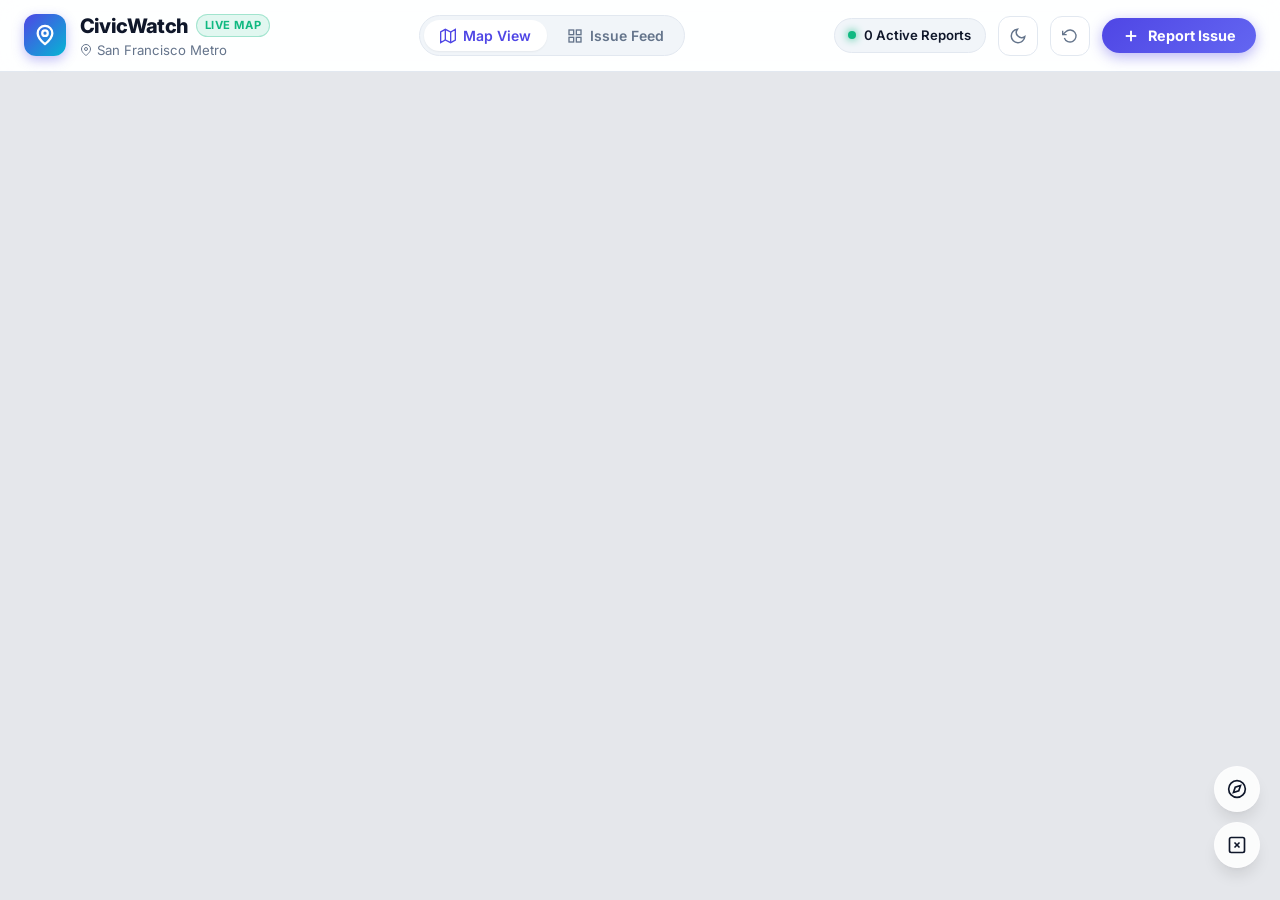
==== commit 792e92b8: "Add files via upload" ====
--- a/CivicWatch/index.html
+++ b/CivicWatch/index.html
@@ -66,7 +66,7 @@
           <svg id="theme-moon-icon" width="18" height="18" viewBox="0 0 24 24" fill="none" stroke="currentColor" stroke-width="2"><path d="M21 12.79A9 9 0 1 1 11.21 3 7 7 0 0 0 21 12.79z"></path></svg>
         </button>
 
-        <button class="btn-icon" id="btn-reset-demo" title="Reset to Sample Demo Data">
+        <button class="btn-icon" id="btn-reset-demo" title="Clear submitted reports">
           <svg width="16" height="16" viewBox="0 0 24 24" fill="none" stroke="currentColor" stroke-width="2"><polyline points="1 4 1 10 7 10"></polyline><path d="M3.51 15a9 9 0 1 0 2.13-9.36L1 10"></path></svg>
         </button>
 
